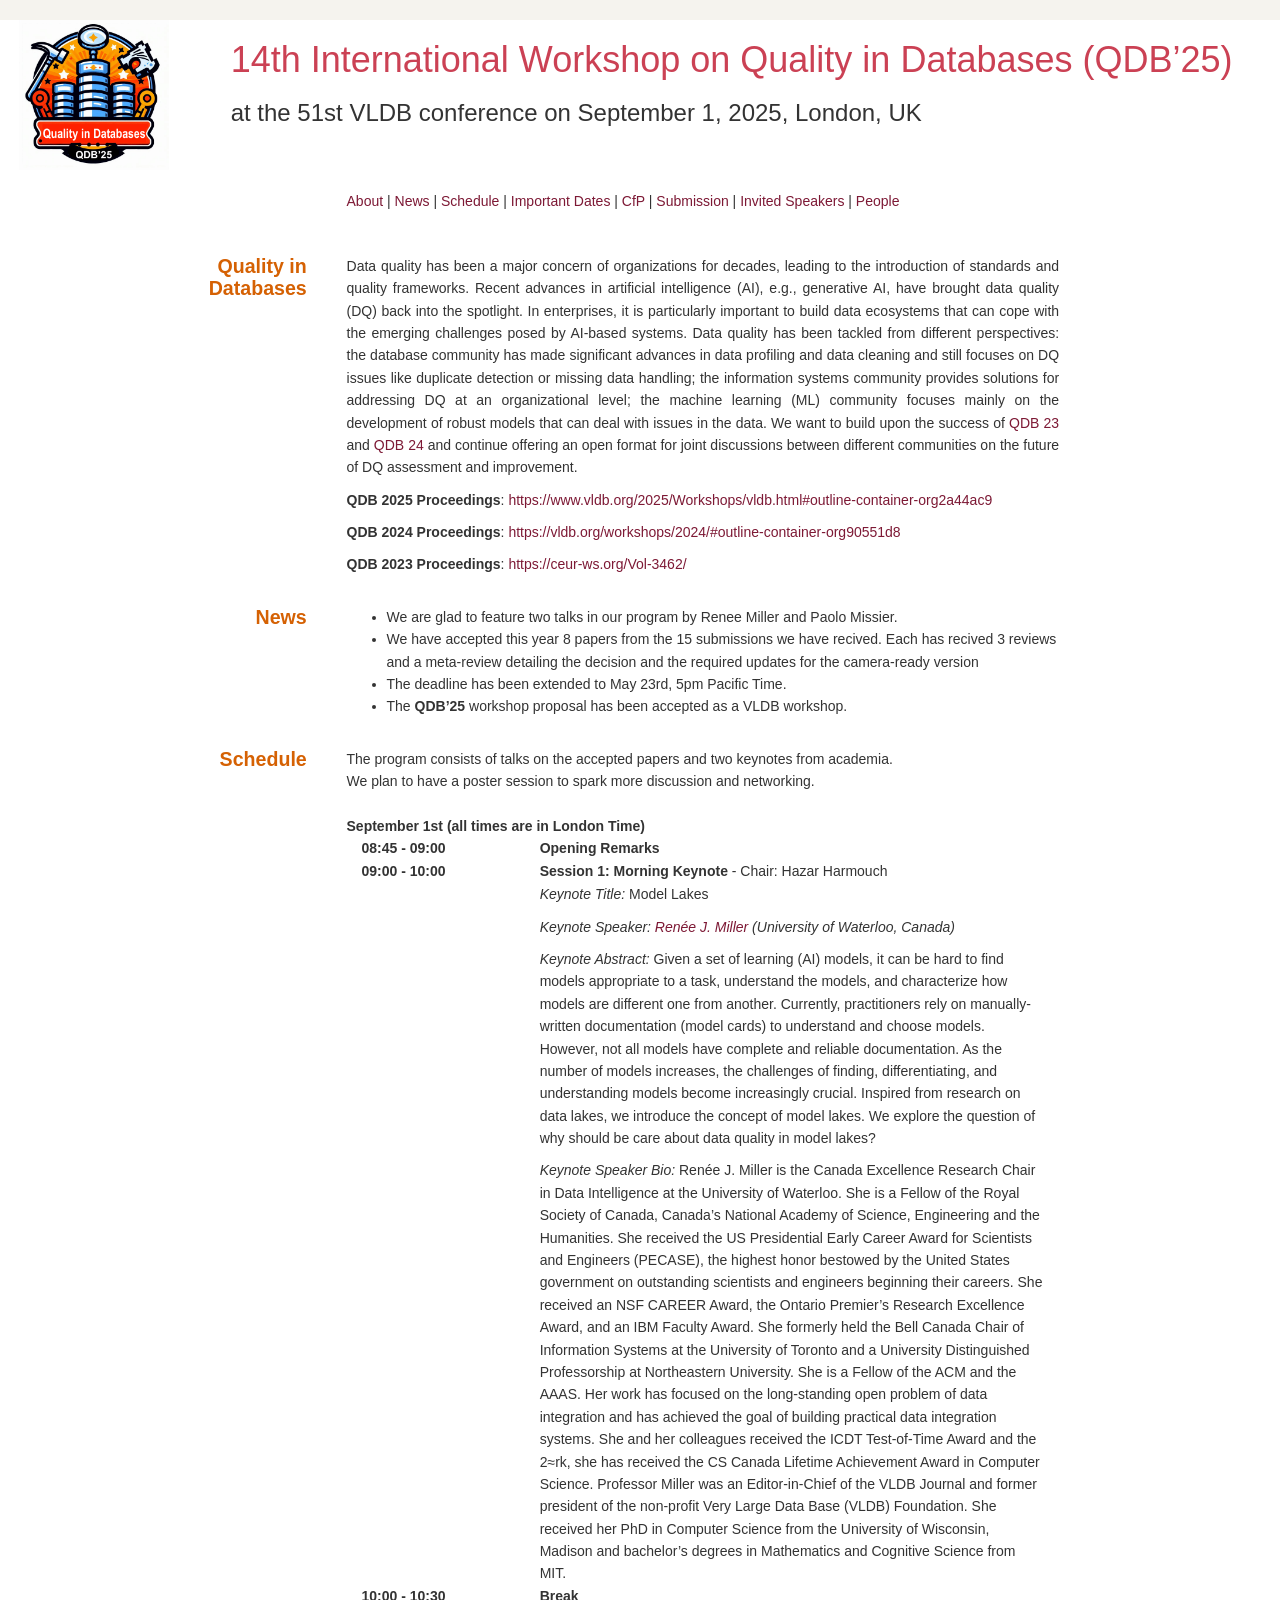
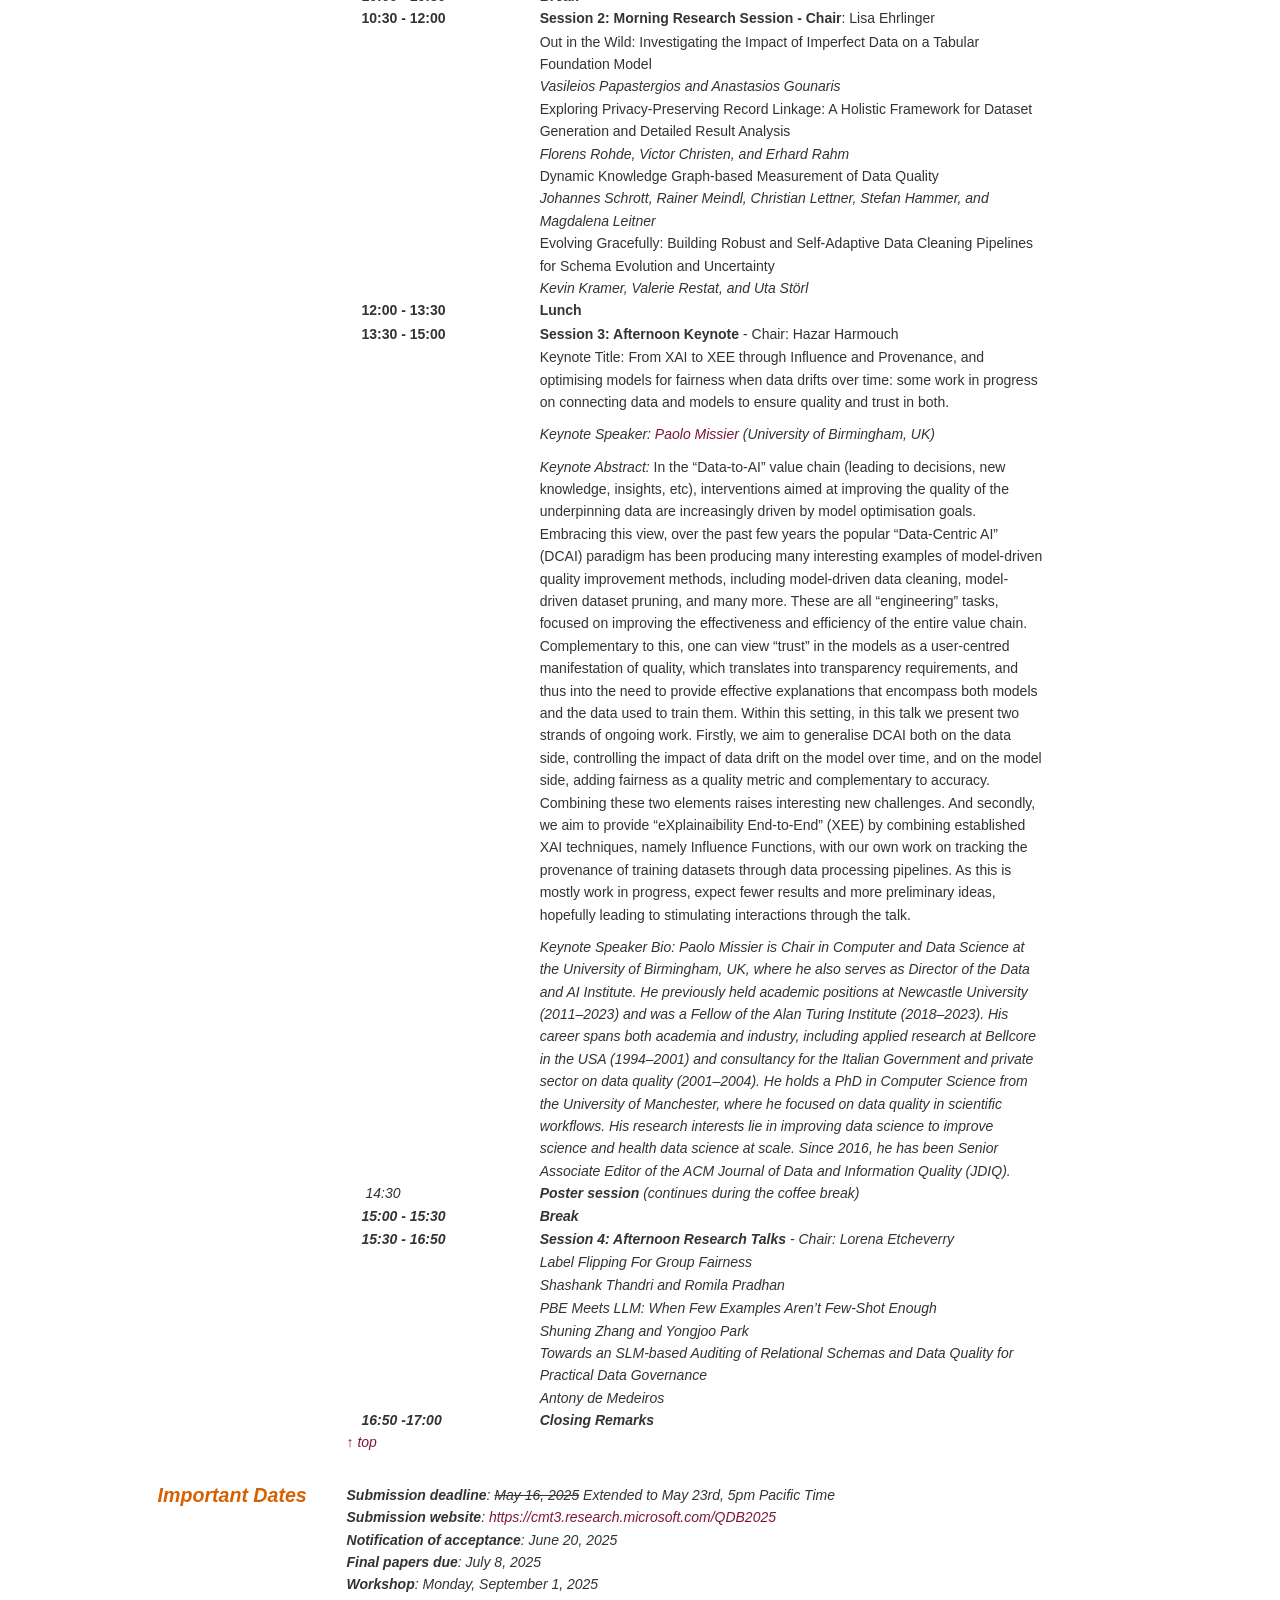
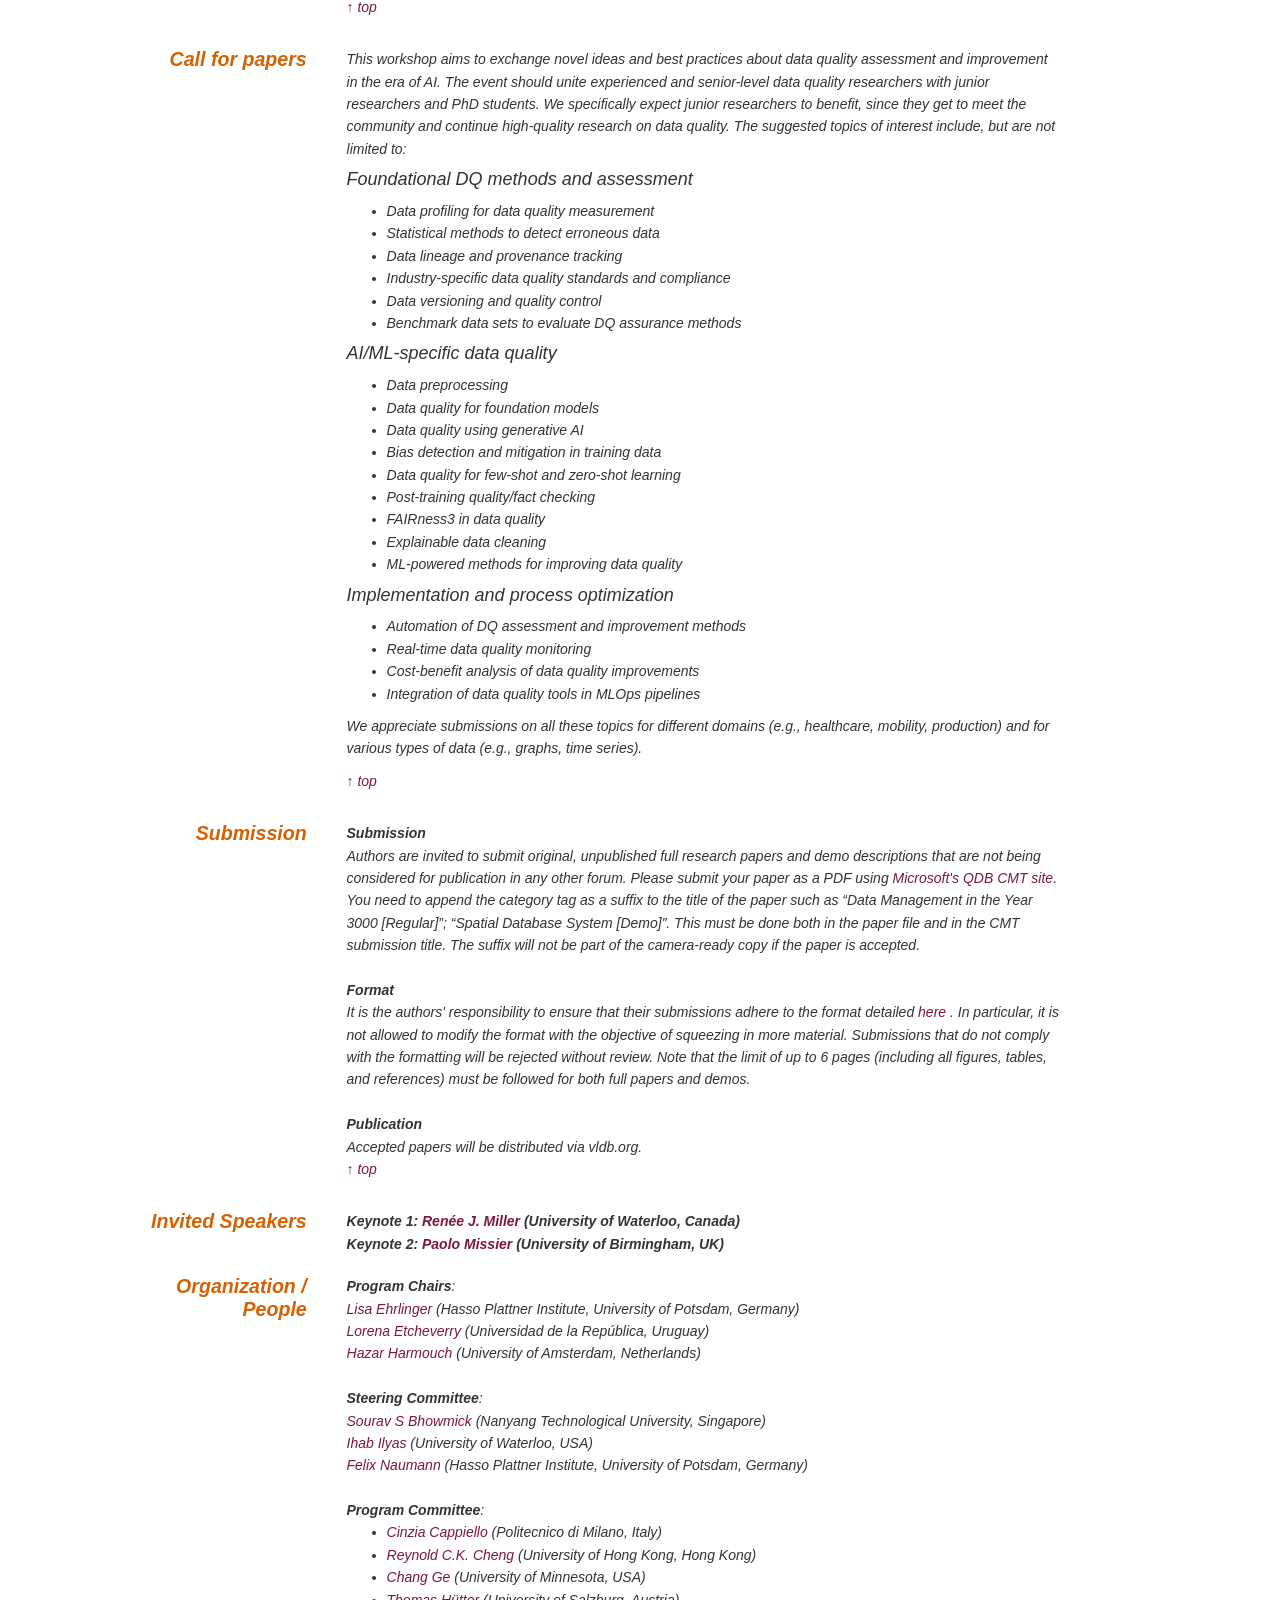
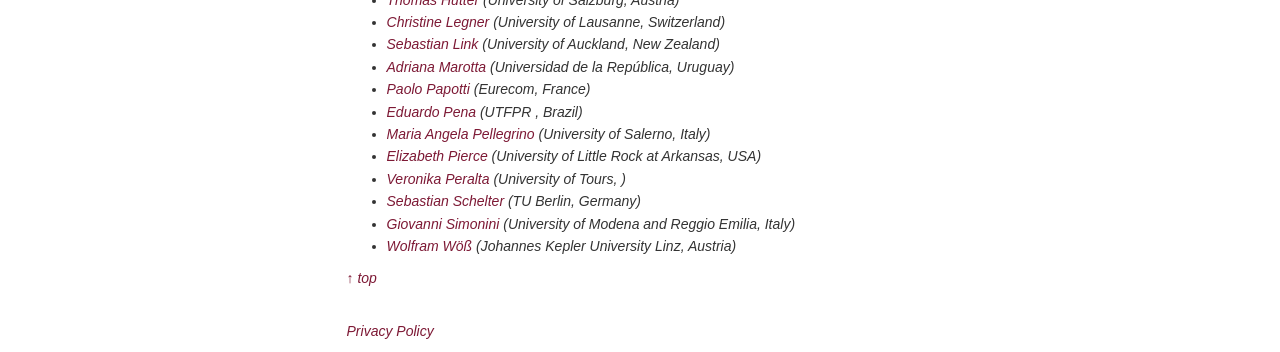
==== 2025/index.html @ b9c54db5 "QDB 2026 webpage v0 Made minimal updates to the QDB 2026 webpage and backed up the QDB 2025 webpage." ====
<!DOCTYPE HTML PUBLIC "-//IETF//DTD HTML//EN">
<html>
  <head>
    <title>International Workshop on Quality in Databases (QDB) 2025</title>
    <link rel=StyleSheet href="styles.css" type="text/css">
    <link rel="stylesheet" href="bootstrap.min.css">
    <meta name=viewport content="width=device-width, initial-scale=1">
    <meta http-equiv="Content-Type" content="text/html; charset=utf-8"/>
  </head>
  <body>

    <div class="row align-items-center" style="margin-top: 20px;">
  <!-- Column for the image -->
  <div class="col-md-2">
    <a href="#">
      <img src="images/logo.png" alt="QDB: quality in database" style="width: 150px; height: auto;">
    </a>
  </div>
  <!-- Column for the text -->
  <div class="col-md-10">
    <h1 style="color: #CB4154;">14th International Workshop on Quality in Databases (QDB’25)</h1>
    <p><h3>at the 51st VLDB conference on September 1, 2025, London, UK</h3></p>
  </div>
</div>

    <div class="row">
      <div class="col-md-1"></div>
      <div class="col-md-2 stitle"></div>
      <div class="col-md-7">
        <a href="#about">About</a> | <a href="#news">News</a> | <a href="#schedule">Schedule</a> | <a href="#dates">Important Dates</a> |
        <a href="#cfp">CfP</a> | <a href="#submission">Submission</a> | <a href="#invitedspeakers">Invited Speakers</a> |
        <a href="#organisation">People</a>
        <br/><br/>
      </div>
    </div>

    <div class="row">
      <div class="col-md-1"></div>
      <div class="col-md-2 stitle"><a name="about" class="internal">Quality in Databases</a></div>
      <div class="col-md-7">
        <p style="text-align: justify">
          Data quality has been a major concern of organizations for decades, leading to the introduction of standards and quality frameworks. Recent advances in artificial intelligence (AI), e.g., generative AI, have brought data quality (DQ) back into the spotlight. In enterprises, it is particularly important to build data ecosystems that can cope with the emerging challenges posed by AI-based systems. 

          Data quality has been tackled from different perspectives: the database community has made significant advances in data profiling and data cleaning and still focuses on DQ issues like duplicate detection or missing data handling; the information systems community provides solutions for addressing DQ at an organizational level; the machine learning (ML) community focuses mainly on the development of robust models that can deal with issues in the data.

          We want to build upon the success of <a href="https://hpi.de/naumann/projects/conferences-and-workshops-hosted/qdb-2023.html" target="_blank"> QDB 23 </a> and <a href="https://hpi.de/naumann/projects/conferences-and-workshops-hosted/qdb-2024.html" target="_blank"> QDB 24 </a> and continue offering an open format for joint discussions between different communities on the future of DQ assessment and improvement.

           <p><b>QDB 2025 Proceedings</b>: <a href="https://www.vldb.org/2025/Workshops/vldb.html#outline-container-org2a44ac9" target="blank">https://www.vldb.org/2025/Workshops/vldb.html#outline-container-org2a44ac9</a></p>
           <p><b>QDB 2024 Proceedings</b>: <a href="https://vldb.org/workshops/2024/#outline-container-org90551d8" target="blank">https://vldb.org/workshops/2024/#outline-container-org90551d8</a></p>
           <p><b>QDB 2023 Proceedings</b>: <a href="https://ceur-ws.org/Vol-3462/" target="blank">https://ceur-ws.org/Vol-3462/</a></p>

        </p>

      </div>
    </div>
    <div class="row">
  <div class="col-md-1"></div>
  <div class="col-md-2 stitle"><a name="news" class="internal">News</a></div>
  <div class="col-md-7">
    <ul>      
        <li> We are glad to feature two talks in our program by Renee Miller and Paolo Missier. </li>
        <li> We have accepted this year 8 papers from the 15 submissions we have recived. Each has recived 3 reviews and a meta-review detailing the decision and the required updates for the camera-ready version</li>
        <li>The deadline has been extended to May 23rd, 5pm Pacific Time. </li>
        <li>The <strong>QDB’25</strong> workshop proposal has been accepted as a VLDB workshop.</li>
    </ul>
  </div>
</div>


<!-- PROGRAM START -->
<div class="row">
 <div class="col-md-1"></div>
 <div class="col-md-2 stitle"><a name="schedule" class="internal">Schedule</a></div>
 <div class="col-md-7">
   The program consists of talks on the accepted papers and two keynotes from academia.<br>
   We plan to have a poster session to spark more discussion and networking.<br>
   <br>
   <b>September 1st (all times are in London Time)</b><br/>

   <div class="col-md-3"><b>08:45 - 09:00</b></div>
   <div class="col-md-9"><b>Opening Remarks</b></div><br/>
   <div class="col-md-3"><b>09:00 - 10:00</b></div>
   <div class="col-md-9"><b>Session 1: Morning Keynote</b> - Chair: Hazar Harmouch</div><br/>
   <div class="col-md-12"></div>
   <div class="col-md-3">&nbsp;</div>
   <div class="col-md-9"><i>Keynote Title:</i> Model Lakes </p>
   <i>Keynote Speaker: <a href="https://rjmillerlab.github.io/" target="_blank">Renée J. Miller</a> (University of Waterloo, Canada) </i><br/></p>
   <i>Keynote Abstract: </i> Given a set of learning (AI) models, it can be hard to find models appropriate to a task, understand the models, and characterize how models are different one from another. Currently, practitioners rely on manually-written documentation (model cards) to understand and choose models. However, not all models have complete and reliable documentation. As the number of models increases, the challenges of finding, differentiating, and understanding models become increasingly crucial. Inspired from research on data lakes, we introduce the concept of model lakes.  We explore the question of why should be care about data quality in model lakes?<br/></p>
   <i>Keynote Speaker Bio: </i> Renée J. Miller is the Canada Excellence Research Chair in Data Intelligence at the University of Waterloo.  She is a Fellow of the Royal Society of Canada, Canada’s National Academy of Science, Engineering and the Humanities. She received the US Presidential Early Career Award for Scientists and Engineers (PECASE), the highest honor bestowed by the United States government on outstanding scientists and engineers beginning their careers. She received an NSF CAREER Award, the Ontario Premier’s Research Excellence Award, and an IBM Faculty Award. She formerly held the Bell Canada Chair of Information Systems at the University of Toronto and a University Distinguished Professorship at Northeastern University.  She is a Fellow of the ACM and the AAAS. Her work has focused on the long-standing open problem of data integration and has achieved the goal of building practical data integration systems. She and her colleagues received the ICDT Test-of-Time Award and the 2≈rk, she has received the CS Canada Lifetime Achievement Award in Computer Science.  Professor Miller was an Editor-in-Chief of the VLDB Journal and former president of the non-profit Very Large Data Base (VLDB) Foundation. She received her PhD in Computer Science from the University of Wisconsin, Madison and bachelor’s degrees in Mathematics and Cognitive Science from MIT.
</div><br>   
   <br>
   <div class="col-md-3"><b>10:00 - 10:30</b></div>
   <div class="col-md-9"><b>Break</b></div><br>
   <br>

   <br>
   <div class="col-md-3"><b>10:30 - 12:00</b></div>
   <div class="col-md-9"><b>Session 2: Morning Research Session - Chair</b>: Lisa Ehrlinger</div><br/>
   <div class="col-md-12"></div>
   <div class="col-md-3">&nbsp;</div>
   <div class="col-md-9">
     Out in the Wild: Investigating the Impact of Imperfect Data on a Tabular Foundation Model<br/>
     <i>Vasileios Papastergios and Anastasios Gounaris</i>
   </div><br/>
   <div class="col-md-3">&nbsp;</div>
   <div class="col-md-9">
     Exploring Privacy-Preserving Record Linkage: A Holistic Framework for Dataset Generation and Detailed Result Analysis<br/>
     <i>Florens Rohde, Victor Christen, and Erhard Rahm</i>
   </div><br/>
   <div class="col-md-3">&nbsp;</div>
   <div class="col-md-9">
   Dynamic Knowledge Graph-based Measurement of Data Quality<br/>
     <i>Johannes Schrott, Rainer Meindl, Christian Lettner, Stefan Hammer, and Magdalena Leitner</i>
   </div><br>

 <div class="col-md-3">&nbsp;</div>
   <div class="col-md-9">
   Evolving Gracefully: Building Robust and Self-Adaptive Data Cleaning Pipelines for Schema Evolution and Uncertainty<br/>
     <i>Kevin Kramer, Valerie Restat, and Uta Störl</i>
   </div><br>

   <br>
   <div class="col-md-3"><b>12:00 - 13:30</b></div>
   <div class="col-md-9"><b>Lunch</b></div><br>
   <br>

   <div class="col-md-12"></div><br/>
   <div class="col-md-3"><b>13:30 - 15:00</b></div>
   <div class="col-md-9"><b>Session 3: Afternoon Keynote</b> - Chair: Hazar Harmouch</div><br/>
   <div class="col-md-12"></div>
   <div class="col-md-3">&nbsp;</div>
   <div class="col-md-9">Keynote Title:  From XAI to XEE through Influence and Provenance, and optimising models for fairness when data drifts over time: some work in progress on connecting data and models to ensure quality and trust in both.<br/></p>
     <i>Keynote Speaker: <a href="https://www.birmingham.ac.uk/staff/profiles/computer-science/academic-staff/missier-paolo" target="_blank">Paolo Missier </a> (University of Birmingham, UK) </i><br/></p>
     <i>Keynote Abstract: </i> In the “Data-to-AI” value chain (leading to decisions, new knowledge, insights, etc), interventions aimed at improving the quality of the underpinning data are increasingly driven by model optimisation goals. Embracing this view, over the past few years the popular “Data-Centric AI” (DCAI) paradigm has been producing many interesting examples of model-driven quality improvement methods, including model-driven data cleaning, model-driven dataset pruning, and many more. These are all “engineering” tasks, focused on improving the effectiveness and efficiency of the entire value chain. Complementary to this, one can view “trust” in the models as a user-centred manifestation of quality, which translates into transparency requirements, and thus into the need to provide effective explanations that encompass both models and the data used to train them.
Within this setting, in this talk we present two strands of ongoing work. Firstly, we aim to generalise DCAI both on the data side, controlling the impact of data drift on the model over time, and on the model side, adding fairness as a quality metric and complementary to accuracy. Combining these two elements raises interesting new challenges.
And secondly, we aim to provide “eXplainaibility End-to-End” (XEE) by combining established XAI techniques, namely Influence Functions, with our own work on tracking the provenance of training datasets through data processing pipelines.
As this is mostly work in progress, expect fewer results and more preliminary ideas, hopefully leading to stimulating interactions through the talk. <br/></p>
     <i>Keynote Speaker Bio: Paolo Missier is Chair in Computer and Data Science at the University of Birmingham, UK, where he also serves as Director of the Data and AI Institute. He previously held academic positions at Newcastle University (2011–2023) and was a Fellow of the Alan Turing Institute (2018–2023). His career spans both academia and industry, including applied research at Bellcore in the USA (1994–2001) and consultancy for the Italian Government and private sector on data quality (2001–2004). He holds a PhD in Computer Science from the University of Manchester, where he focused on data quality in scientific workflows. His research interests lie in improving data science to improve science and health data science at scale. Since 2016, he has been Senior Associate Editor of the ACM Journal of Data and Information Quality (JDIQ).<br>
     </div><br/>
   <div class="col-md-3">&nbsp;14:30</div>
   <div class="col-md-9">
    <b>Poster session </b> (continues during the coffee break)<br/>
    </div><br/>
   

   <div class="col-md-3"><b>15:00 - 15:30</b></div>
   <div class="col-md-9"><b>Break</b></div><br>
   
   <div class="col-md-12"></div><br/>
   <div class="col-md-3"><b>15:30 - 16:50</b></div>
   <div class="col-md-9"><b>Session 4: Afternoon Research Talks</b> - Chair: Lorena Etcheverry</div><br/>
   <div class="col-md-12"></div>
   <div class="col-md-3">&nbsp;</div>
   <div class="col-md-9">
   Label Flipping For Group Fairness<br/>
     <i>Shashank Thandri and Romila Pradhan</i>
   </div><br/>
   <div class="col-md-12"></div>
   <div class="col-md-3">&nbsp;</div>
   <div class="col-md-9">
     PBE Meets LLM: When Few Examples Aren’t Few-Shot Enough<br/>
     <i>Shuning Zhang and Yongjoo Park</i>
   </div><br/>
   <div class="col-md-3">&nbsp;</div>
   <div class="col-md-9">
     Towards an SLM-based Auditing of Relational Schemas and Data Quality for Practical Data Governance<br/>
     <i>Antony de Medeiros</i>
   </div><br/>
   <div class="col-md-3"><b>16:50 -17:00</b></div>
   <div class="col-md-9"><b>Closing Remarks</b></div><br/>

   <p><a href="#">&uarr; top</a></p>
 </div>
</div>    
<!-- PROGRAM END -->


    <div class="row">
      <div class="col-md-1"></div>
      <div class="col-md-2 stitle"><a name="dates" class="internal">Important Dates</a></div>
      <div class="col-md-7">
        <b>Submission deadline</b>:  <s>May 16, 2025</s> Extended to May 23rd, 5pm Pacific Time <br/> 
        <b>Submission website</b>: <a target="_blank" href="https://cmt3.research.microsoft.com/QDB2025">https://cmt3.research.microsoft.com/QDB2025</a><br/> 
        <b>Notification of acceptance</b>: June 20, 2025<br/> 
        <b>Final papers due</b>: July 8, 2025 <br/> 
        <b>Workshop</b>: Monday, September 1, 2025<br/>
        <p><a href="#">&uarr; top</a></p>
      </div>
    </div>


  <div class="row">
  <div class="col-md-1"></div>
  <div class="col-md-2 stitle"><a name="cfp" class="internal">Call for papers</a></div>
  <div class="col-md-7">
    <p>This workshop aims to exchange novel ideas and best practices about data quality assessment and improvement in the era of AI. The event should unite experienced and senior-level data quality researchers with junior researchers and PhD students. 
We specifically expect junior researchers to benefit, since they get to meet the community and continue high-quality research on data quality. The suggested topics of interest include, but are not limited to:</p>
  <h4>Foundational DQ methods and assessment</h4>
  <ul>
    <li>Data profiling for data quality measurement</li>
    <li>Statistical methods to detect erroneous data</li>
    <li>Data lineage and provenance tracking</li>
    <li>Industry-specific data quality standards and compliance</li>
    <li>Data versioning and quality control</li>
    <li>Benchmark data sets to evaluate DQ assurance methods</li>
  </ul>

    <h4>AI/ML-specific data quality</h4>
  <ul>
    <li>Data preprocessing</li>
    <li>Data quality for foundation models</li>
    <li>Data quality using generative AI</li>
    <li>Bias detection and mitigation in training data</li>
    <li>Data quality for few-shot and zero-shot learning</li>
    <li>Post-training quality/fact checking</li>
    <li>FAIRness3 in data quality</li>
    <li>Explainable data cleaning</li>
    <li>ML-powered methods for improving data quality</li>
  </ul>

  <h4>Implementation and process optimization</h4>
  <ul>
    <li>Automation of DQ assessment and improvement methods</li>
    <li>Real-time data quality monitoring</li>
    <li>Cost-benefit analysis of data quality improvements</li>
    <li>Integration of data quality tools in MLOps pipelines</li>
  </ul>

  <p>
    We appreciate submissions on all these topics for different domains (e.g., healthcare, mobility, production) and for various types of data (e.g., graphs, time series).
  </p>

    
    <p><a href="#">&uarr; top</a></p>
  </div>
</div>



    <div class="row">
      <div class="col-md-1"></div>
      <div class="col-md-2 stitle"><a name="submission" class="internal">Submission</a></div>
      <div class="col-md-7">
<b>Submission</b>
</br>
Authors are invited to submit original, unpublished full research papers and demo descriptions that are not being considered for publication in any other forum.
Please submit your paper as a PDF using <a target="_blank" href="https://cmt3.research.microsoft.com/QDB2025">Microsoft's QDB CMT site</a>. You need to append the category tag as a suffix to the title of the paper such as “Data Management in the Year 3000 [Regular]”; “Spatial Database System [Demo]”. This must be done both in the paper file and in the CMT submission title. The suffix will not be part of the camera-ready copy if the paper is accepted. </br>
 <br/>
        
<b>Format</b>
</br>
 It is the authors' responsibility to ensure that their submissions adhere to the format detailed <a target="_blank" href="https://drive.google.com/file/d/1LjTLxlOG-LNySMYrY4-c7oanPf4JDryL/view?usp=sharing"> here </a>. In particular, it is not allowed to modify the format with the objective of squeezing in more material. Submissions that do not comply with the formatting will be rejected without review. Note that the limit of up to 6 pages (including all figures, tables, and references) must be followed for both full papers and demos. </br>
 <br/>
        
<b>Publication</b> 
</br>
Accepted papers will be distributed via vldb.org. 
</br>

        <p><a href="#">&uarr; top</a></p>
      </div>
    </div>

    <!--div class="row">
      <div class="col-md-1"></div>
      <div class="col-md-2 stitle"><a name="acceptedpapers" class="internal">Accepted Papers</a></div>
      <div class="col-md-7">
        <b>TBD</b><br/>

      </div>
    </div-->

 <div class="row">
      <div class="col-md-1"></div>
      <div class="col-md-2 stitle"><a name="invitedspeakers" class="internal">Invited Speakers</a></div>
      <div class="col-md-7">

        <b>Keynote 1:<a href="https://rjmillerlab.github.io/" target="_blank"> Renée J. Miller</a> (University of Waterloo, Canada) </b>
         <br/>
        <b>Keynote 2: <a href="https://www.birmingham.ac.uk/staff/profiles/computer-science/academic-staff/missier-paolo" target="_blank"> Paolo Missier </a> (University of Birmingham, UK) </b>
      </div>
    </div>


    <div class="row">
  <div class="col-md-1"></div>
  <div class="col-md-2 stitle"><a name="organisation" class="internal">Organization / People</a></div>
  <div class="col-md-7">
    <b>Program Chairs</b>:
    <br/>
    <a href="https://hpi.de/naumann/people/dr-lisa-ehrlinger.html" target="_blank">Lisa Ehrlinger</a> (Hasso Plattner Institute, University of Potsdam, Germany)<br/>
    <a href="https://www.fing.edu.uy/~lorenae" target="_blank">Lorena Etcheverry</a> (Universidad de la República, Uruguay)<br/>
    <a href="https://hazourahh.github.io" target="_blank">Hazar Harmouch</a> (University of Amsterdam, Netherlands)<br/>
    <br/>

    <b>Steering Committee</b>:
     <br/>
    <a href="https://www.ntu.edu.sg/" target="_blank">Sourav S Bhowmick</a> (Nanyang Technological University, Singapore)<br/>
    <a href="https://cs.uwaterloo.ca/~ilyas/" target="_blank">Ihab Ilyas</a> (University of Waterloo, USA) <br/>
    <a href="https://hpi.de/naumann/people/felix-naumann.html" target="_blank">Felix Naumann</a> (Hasso Plattner Institute, University of Potsdam, Germany)
     <br/> <br/>

    <b>Program Committee</b>:
    <ul>
          
     <!-- <li><a href="https://www.tu-berlin.de/" target="_blank">Ziawasch Abedjan</a> (TU Berlin, Germany)</li>  -->
     <!--  <li><a href="https://www.ugent.be/" target="_blank">Antoon Bronselaer</a> (Ghent University, Belgium)</li> -->
     <!--  <li><a href="https://www.ecdf.de/" target="_blank">Felix Biessmann</a> (Einstein Center Digital Future, Germany)</li> -->
     <!--<li><a href="https://www.uclm.es/" target="_blank">Ismael Caballero</a> (University of Castilla La Mancha, Spain)</li>  -->
     <li><a href="https://cappiell.faculty.polimi.it/" target="_blank">Cinzia Cappiello</a> (Politecnico di Milano, Italy)</li>
     <li><a href="https://www.reynold.hku.hk/" target="_blank">Reynold C.K. Cheng</a> (University of Hong Kong, Hong Kong)</li>
     <li><a href="https://www-users.cse.umn.edu/~cge/" target="_blank">Chang Ge</a> (University of Minnesota, USA)</li>
     <li><a href="https://thuetter.github.io/" target="_blank">Thomas Hütter</a> (University of Salzburg, Austria)</li>
     <li><a href="https://wp.unil.ch/bisa/about-us/" target="_blank">Christine Legner</a> (University of Lausanne, Switzerland)</li>
     <li><a href="https://profiles.auckland.ac.nz/s-link" target="_blank">Sebastian Link</a> (University of Auckland, New Zealand)</li>
     <li><a href="https://www.fing.edu.uy/index.php/es/node/40910" target="_blank">Adriana Marotta</a> (Universidad de la República, Uruguay)</li>
     <li><a href="https://www.eurecom.fr/en/people/papotti-paolo" target="_blank">Paolo Papotti</a> (Eurecom, France)</li>
     <li><a href="https://dexl.lncc.br/team/eduardo-pena" target="_blank">Eduardo	Pena</a> (UTFPR , Brazil)</li>
     <li><a href="https://docenti.unisa.it/033807/home" target="_blank">Maria Angela Pellegrino</a> (University of Salerno, Italy)</li>
     <li><a href="https://ualr.edu/cstem/faculty/elizabeth-pierce/" target="_blank">Elizabeth Pierce</a> (University of Little Rock at Arkansas, USA)</li>
     <li><a href="https://www.info.univ-tours.fr/~vperalta/index.php" target="_blank">Veronika	Peralta</a> (University of Tours, )</li>
     <!--  <li><a href="https://www.tu-ilmenau.de/" target="_blank">Kai-Uwe Sattler</a> (TU Ilmenau, Germany)</li> -->
    <li><a href="https://deem.berlin/" target="_blank">Sebastian Schelter</a> (TU Berlin, Germany)</li>
    <li><a href="https://www.giovannisimonini.com/" target="_blank">Giovanni	Simonini</a> (University of Modena and Reggio Emilia, Italy)</li>
     <!--  <li><a href="https://ualr.edu/" target="_blank">John Talburt</a> (University of Little Rock at Arkansas, USA)</li> -->
     <!--  <li><a href="https://www.uoi.gr/en/" target="_blank">Panos Vassiliadis</a> (University of Ioannina, Greece)</li> -->
     <!--  <li><a href="" target="_blank"></a> (University of Tours, France)</li> -->
     <li><a href="https://www.jku.at/en/institute-for-application-oriented-knowledge-processing/about-us/team/wolfram-woess/" target="_blank">Wolfram Wöß</a> (Johannes Kepler University Linz, Austria)</li>
     <!-- <li> TBD </li>-->
    </ul>
    <p><a href="#">&uarr; top</a></p>
  </div>
</div>


    <!-- <div class="row">
      <div class="col-md-1"></div>
      <div class="col-md-2 stitle"><a name="awards" class="internal">Awards</a></div>
      <div class="col-md-7">
        <p>
          We are very pleased that we can award one talented researcher a travel grant of $1000, with the help of our <a href="#sponsors">sponsors</a>.
          Applications for this travel award are due 26 April 2023 to enable early-bird registration by 1 May.
          Please find more information (e.g. eligibility criteria) and apply through the below form:
          <a href="https://forms.gle/xsUdtes6qLJc7y8Q7" target="blank">Application Form Travel Award DEEM @SIGMOD 2023</a>
          <br style="clear:left;"/>
        </p>
        <p>
        We will also award the <b>best paper</b> as well as the <b>best presentation</b> during the workshop!
        <br style="clear:left;"/>
        </p>
        <br style="clear:left;"/>
        <p><a href="#">&uarr; top</a></p>
      </div>

    </div> -->

    <div class="row">
      <div class="col-md-1"></div>
      <div class="col-md-2 stitle"></div>
      <div class="col-md-7" style="padding-bottom: 10px;">
        <a href="privacy.html" target="_blank">Privacy Policy</a>
      </div>
    </div>

  </body>
</html>
---- 2025/styles.css ----
/*
    Color Scheme:
    #7D1935 (Dark Red)
    #4A96AD (Light Blue)
    #F5F3EE (Light Gray)
    #FFFFFF (White)
*/

html, body {
    font-family: "Helvetica", Helvetica, Arial, sans-serif;
    background-color: #F5F3EE;
    color: #333;
    line-height: 1.6em !important;
    margin: 0;
    padding: 0;
}

/* Header Section */
header {
    background-color: #ad4a4a;
    color: #FFFFFF;
    padding: 1.5rem 0;
    text-align: center;
}

header h1 {
    font-size: 2.5em;
    margin: 0;
    font-weight: 800;
}

header p {
    font-size: 1.2em;
    margin: 0.5em 0 0;
}

/* Navigation */
nav {
    background-color: #7D1935;
    padding: 1rem 0;
    text-align: center;
}

nav ul {
    list-style: none;
    padding: 0;
    margin: 0;
}

nav ul li {
    display: inline;
    margin: 0 15px;
}

nav ul li a {
    color: #FFFFFF;
    text-decoration: none;
    font-size: 1.1em;
    font-weight: 600;
}

nav ul li a:hover {
    text-decoration: underline;
}

/* Sections */
section {
    padding: 2rem;
    margin: 1rem 0;
    background-color: #FFFFFF;
    border-radius: 8px;
    box-shadow: 0 2px 4px rgba(0, 0, 0, 0.1);
}

section h2 {
    color: #ad4a4a;
    font-size: 1.8em;
    font-weight: 800;
    margin-bottom: 1em;
}

section p {
    font-size: 1.1em;
    line-height: 1.6em;
}

/* Links */
a:link, a:visited, a:active {
    color: #7D1935 !important;
    text-decoration: none;
}

a:hover {
    color: #7D1935 !important;
    text-decoration: underline;
}

a.internal {
    color: #d56103 !important;
}

a.internal:hover {
    text-decoration: none;
}

/* Footer */
footer {
    background-color: #4A96AD;
    color: #FFFFFF;
    text-align: center;
    padding: 1rem 0;
    margin-top: 2rem;
}

footer p {
    margin: 0;
    font-size: 0.9em;
}

/* Responsive Design */
@media (min-width: 992px) {
    .stitle {
        text-align: right;
    }

    .simage {
        float: right;
        margin-bottom: 0 !important;
    }
}

/* Utility Classes */
.row {
    margin-top: 20px;
    max-width: 1400px;
    margin-left: 0.25em !important;
    margin-right: 0.25em !important;
}

.htitle {
    color: #4A96AD !important;
    font-size: 1.25em;
    line-height: 0.95em;
    text-decoration: none !important;
}

.stitle {
    margin-bottom: 0.35em;
    color: #4A96AD;
    font-size: 1.4em;
    font-weight: 800;
    margin-right: 0.5em;
}

.simage {
    margin-bottom: 10px;
}

.bunch {
    margin-top: 12px;
    margin-bottom: 12px;
}

.circle {
    display: block;
    height: 100px;
    width: 100px;
    line-height: 100px;
    border-radius: 50px; /* or 50% */
    background-color: white;
    color: white;
    text-align: center;
    font-size: 2em;
}
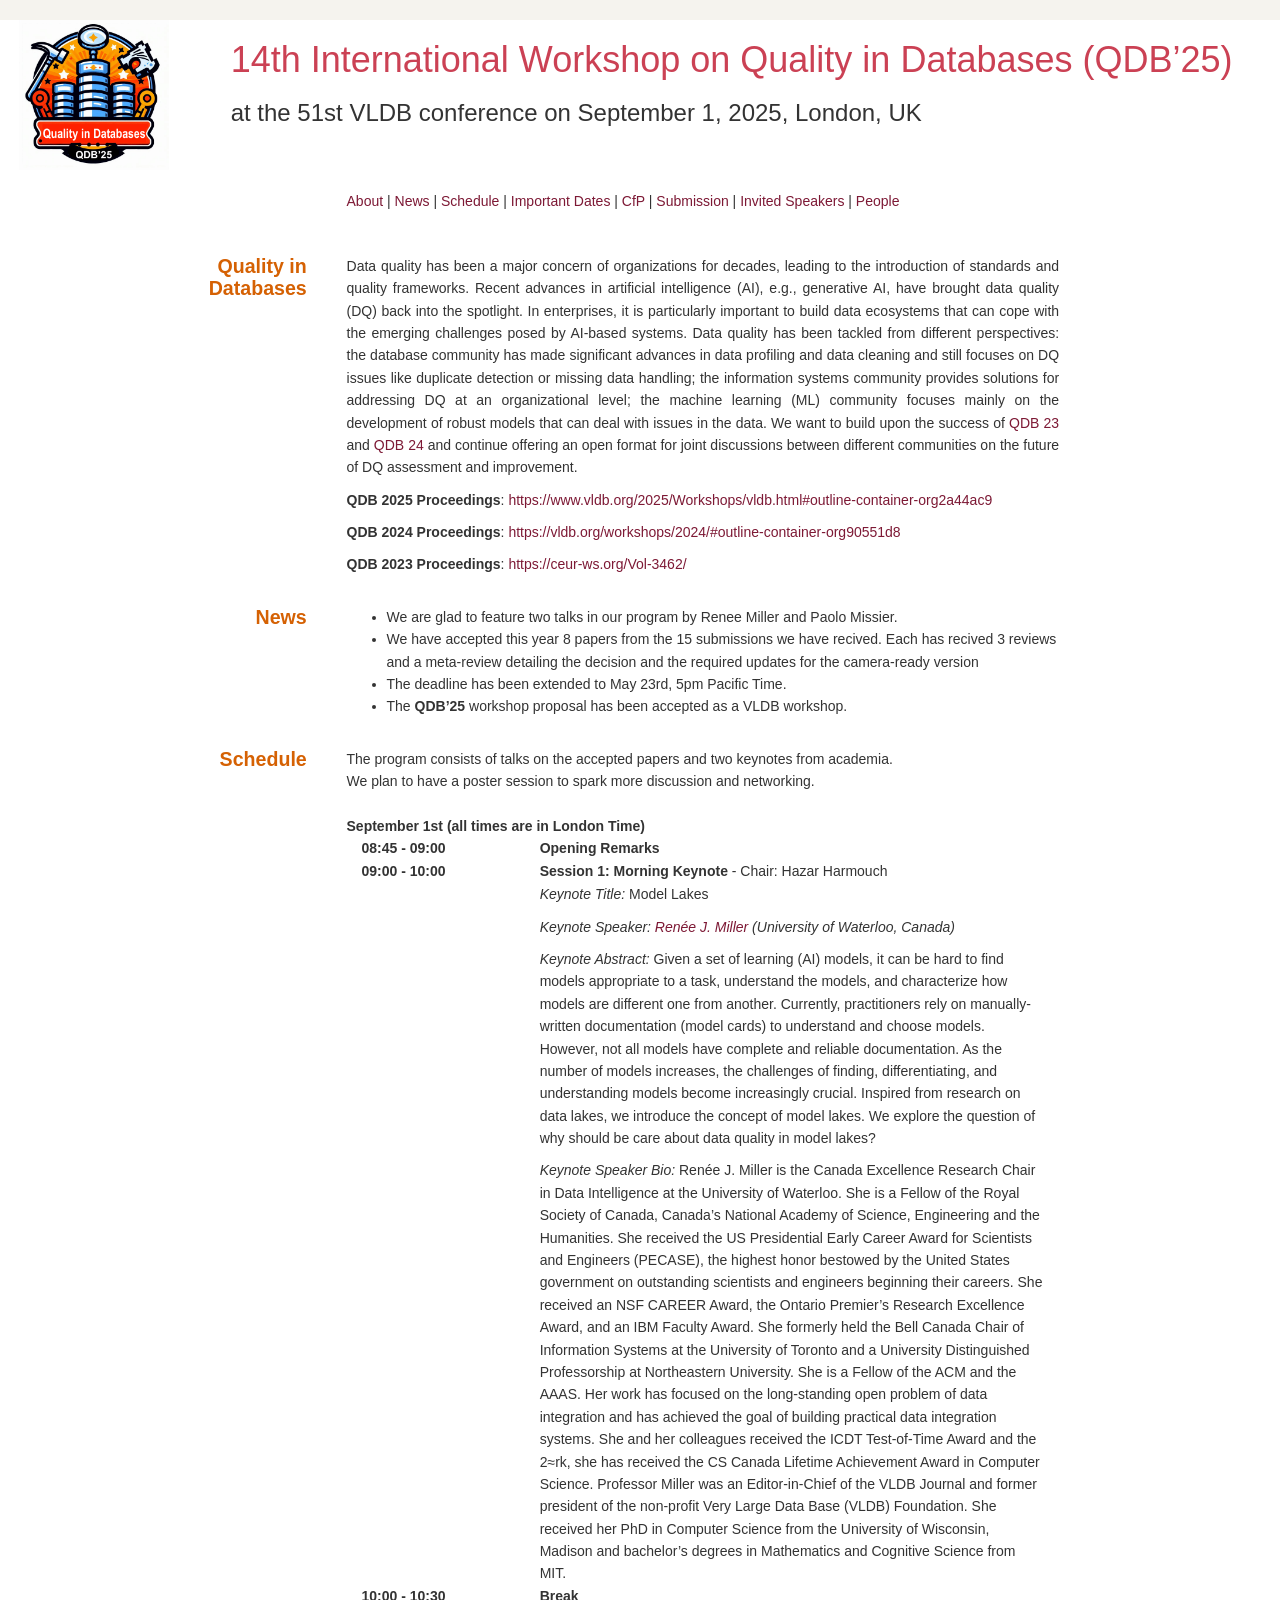
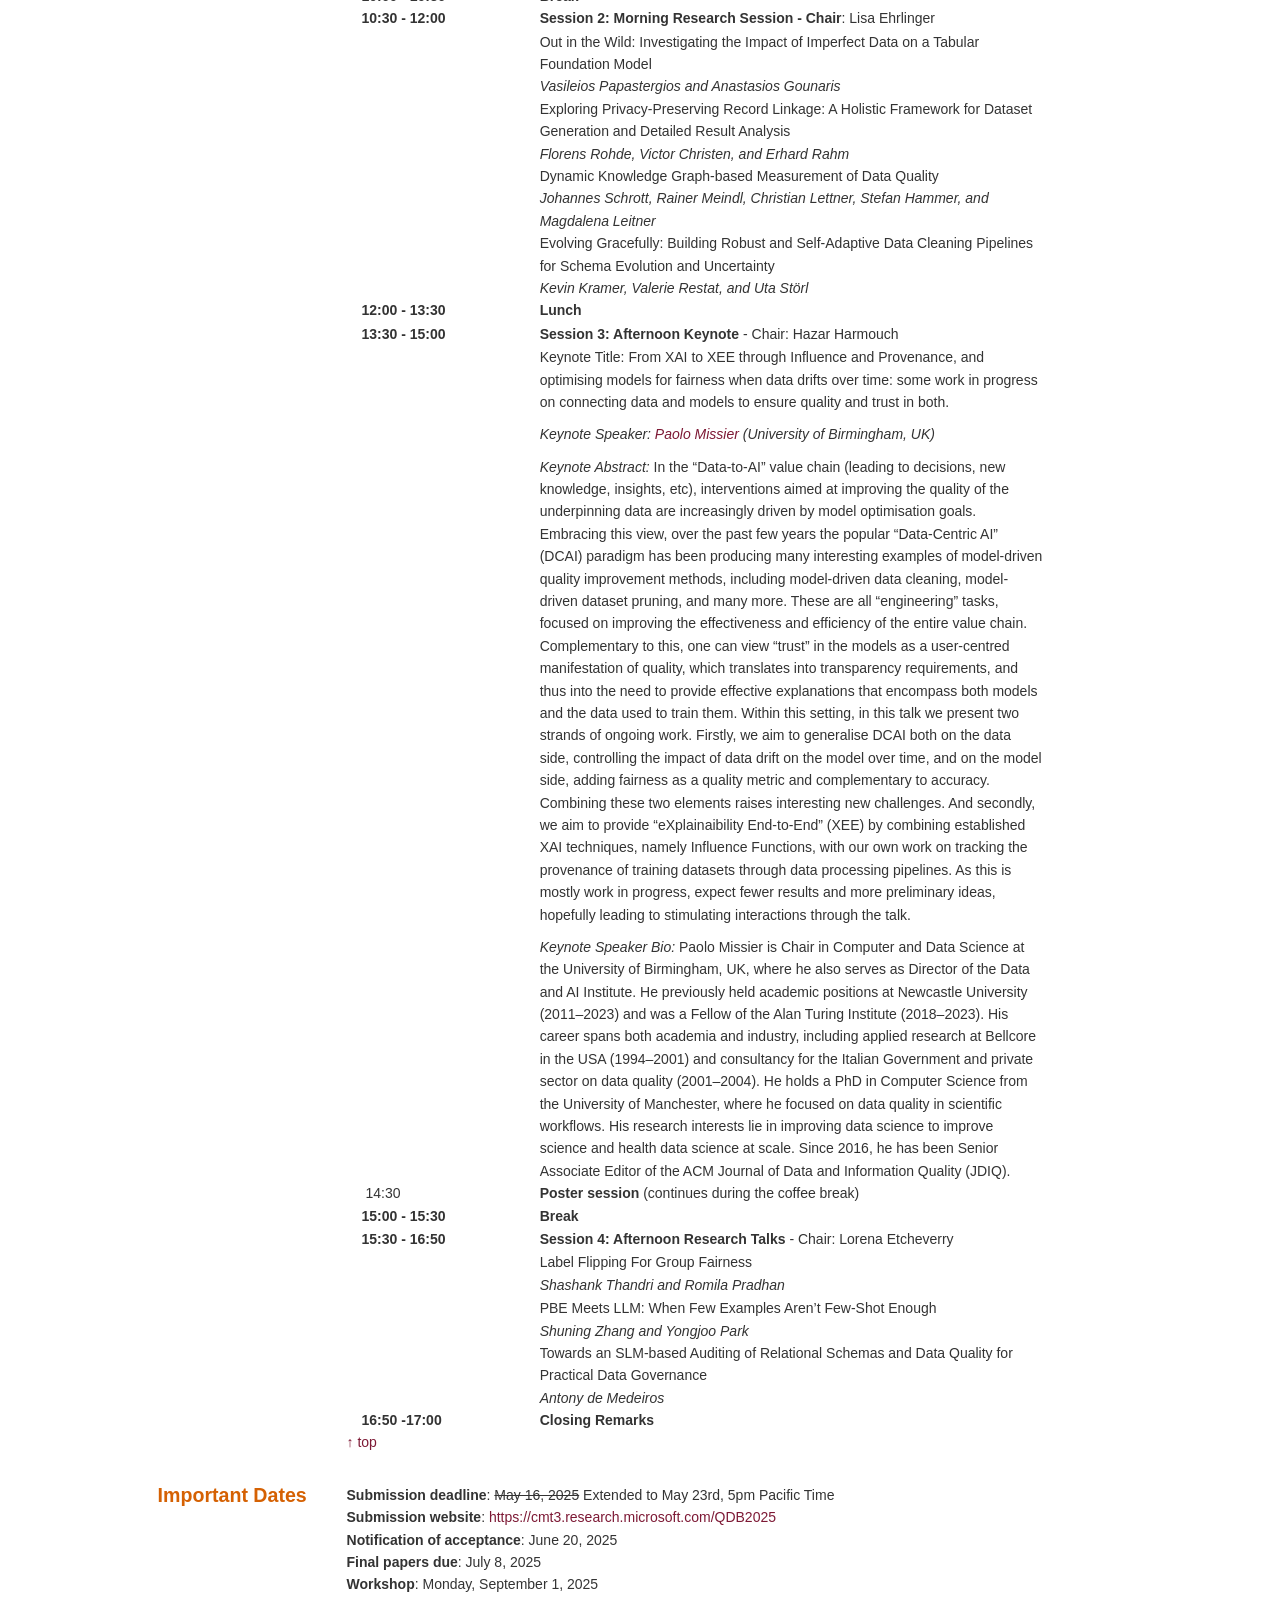
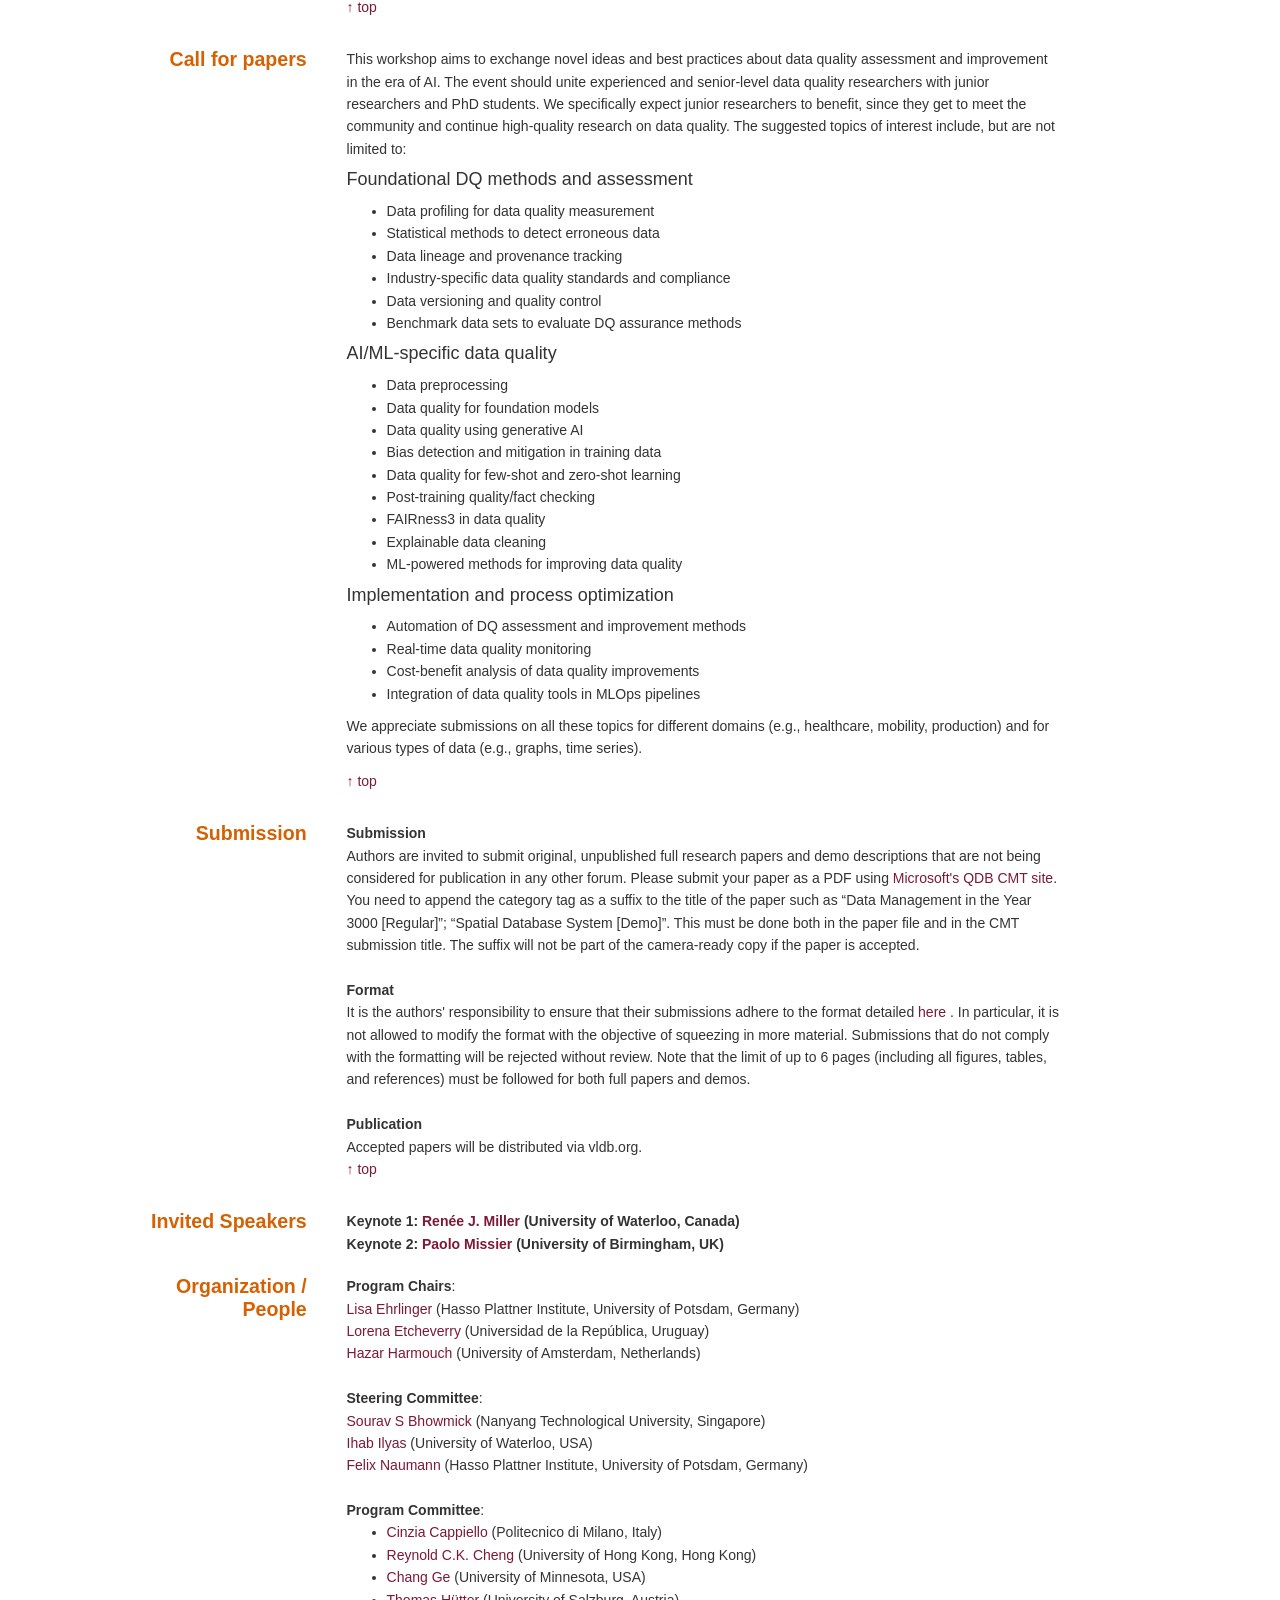
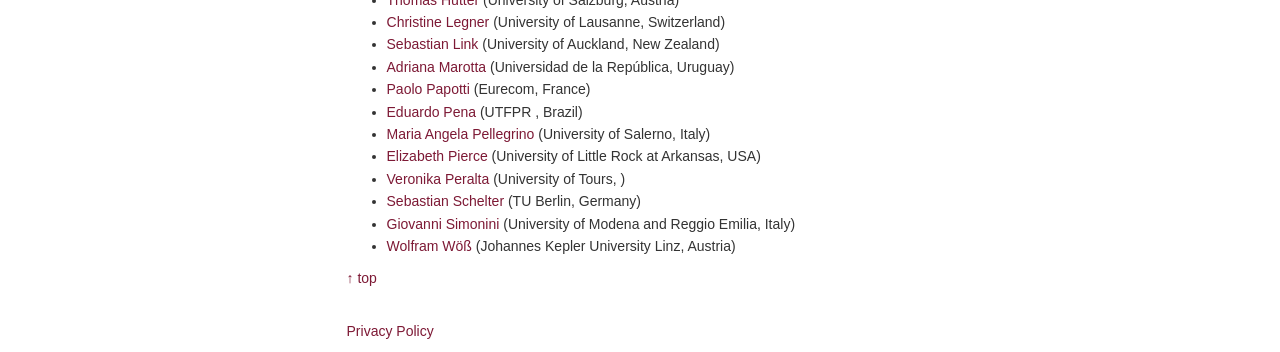
==== commit 7ad1cf15: "Update index.html Minor fix." ====
--- a/2025/index.html
+++ b/2025/index.html
@@ -135,7 +135,7 @@
 Within this setting, in this talk we present two strands of ongoing work. Firstly, we aim to generalise DCAI both on the data side, controlling the impact of data drift on the model over time, and on the model side, adding fairness as a quality metric and complementary to accuracy. Combining these two elements raises interesting new challenges.
 And secondly, we aim to provide “eXplainaibility End-to-End” (XEE) by combining established XAI techniques, namely Influence Functions, with our own work on tracking the provenance of training datasets through data processing pipelines.
 As this is mostly work in progress, expect fewer results and more preliminary ideas, hopefully leading to stimulating interactions through the talk. <br/></p>
-     <i>Keynote Speaker Bio: Paolo Missier is Chair in Computer and Data Science at the University of Birmingham, UK, where he also serves as Director of the Data and AI Institute. He previously held academic positions at Newcastle University (2011–2023) and was a Fellow of the Alan Turing Institute (2018–2023). His career spans both academia and industry, including applied research at Bellcore in the USA (1994–2001) and consultancy for the Italian Government and private sector on data quality (2001–2004). He holds a PhD in Computer Science from the University of Manchester, where he focused on data quality in scientific workflows. His research interests lie in improving data science to improve science and health data science at scale. Since 2016, he has been Senior Associate Editor of the ACM Journal of Data and Information Quality (JDIQ).<br>
+     <i>Keynote Speaker Bio: </i> Paolo Missier is Chair in Computer and Data Science at the University of Birmingham, UK, where he also serves as Director of the Data and AI Institute. He previously held academic positions at Newcastle University (2011–2023) and was a Fellow of the Alan Turing Institute (2018–2023). His career spans both academia and industry, including applied research at Bellcore in the USA (1994–2001) and consultancy for the Italian Government and private sector on data quality (2001–2004). He holds a PhD in Computer Science from the University of Manchester, where he focused on data quality in scientific workflows. His research interests lie in improving data science to improve science and health data science at scale. Since 2016, he has been Senior Associate Editor of the ACM Journal of Data and Information Quality (JDIQ).<br>
      </div><br/>
    <div class="col-md-3">&nbsp;14:30</div>
    <div class="col-md-9">
